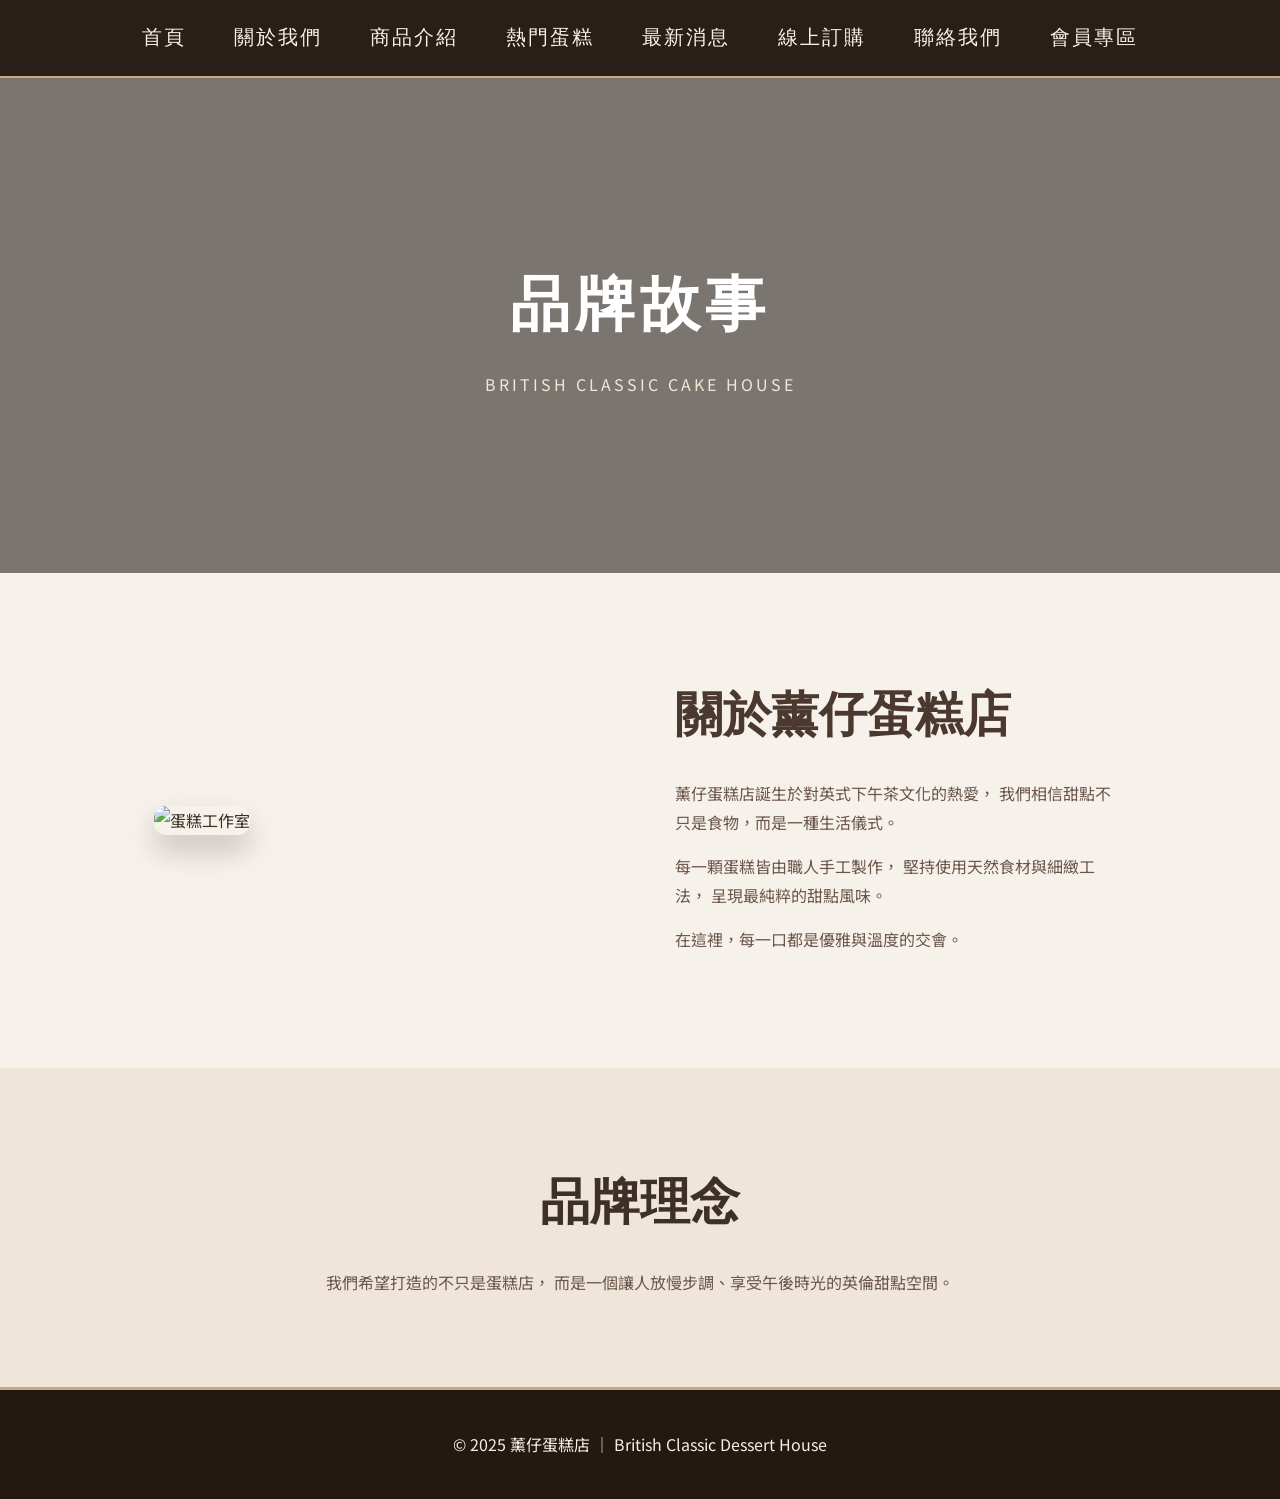
==== CAKE SHOP/about.html @ 468b9545 "Add files via upload 2026-2" ====
<!DOCTYPE html>
<html lang="zh-Hant">
<head>
<meta charset="UTF-8">
<meta name="viewport" content="width=device-width, initial-scale=1.0">

<title>關於我們｜薰仔蛋糕店</title>

<!-- Google Fonts -->
<link rel="preconnect" href="https://fonts.googleapis.com">
<link rel="preconnect" href="https://fonts.gstatic.com" crossorigin>

<link href="https://fonts.googleapis.com/css2?family=Cormorant+Garamond:wght@400;500;600;700&family=Noto+Sans+TC:wght@300;400;500&display=swap" rel="stylesheet">

<style>

/* ===== 全站設定 ===== */

*{
    margin:0;
    padding:0;
    box-sizing:border-box;
}

body{
    background:#f6f1ea;
    color:#3d3028;
    font-family:'Noto Sans TC', sans-serif;
    line-height:1.8;
}

/* ===== NAV（沿用首頁風格） ===== */

nav{
    background:#2a1f18;
    text-align:center;
    padding:20px;
    border-bottom:2px solid #c8a97e;
    position:sticky;
    top:0;
    z-index:999;
}

nav a{
    color:#f8f2eb;
    text-decoration:none;
    margin:0 22px;
    font-family:'Cormorant Garamond', serif;
    font-size:20px;
    letter-spacing:2px;
    transition:0.3s;
}

nav a:hover{
    color:#d8bc94;
}

/* ===== HERO ===== */

.hero{
    height:55vh;
    background:
    linear-gradient(rgba(20,15,10,0.55), rgba(20,15,10,0.55)),
    url('https://images.unsplash.com/photo-1555507036-ab1f4038808a?q=80&w=1600&auto=format&fit=crop')
    center/cover no-repeat;

    display:flex;
    flex-direction:column;
    justify-content:center;
    align-items:center;

    color:white;
    text-align:center;
}

.hero h1{
    font-family:'Cormorant Garamond', serif;
    font-size:60px;
    letter-spacing:5px;
}

.hero p{
    margin-top:10px;
    letter-spacing:3px;
    color:#f2e7d7;
}

/* ===== ABOUT 內容 ===== */

.about{
    padding:100px 12%;
}

.about-container{
    display:flex;
    gap:70px;
    align-items:center;
    flex-wrap:wrap;
}

/* 左圖 */

.about-img{
    flex:1;
}

.about-img img{
    width:100%;
    border-radius:12px;
    box-shadow:0 15px 30px rgba(0,0,0,0.2);
}

/* 右文 */

.about-text{
    flex:1;
}

.about-text h2{
    font-family:'Cormorant Garamond', serif;
    font-size:48px;
    margin-bottom:20px;
    color:#4b382f;
}

.about-text p{
    color:#6b564b;
    margin-bottom:15px;
    font-size:16px;
}

/* ===== 品牌理念 ===== */

.mission{
    background:#efe5d8;
    padding:90px 12%;
    text-align:center;
}

.mission h2{
    font-family:'Cormorant Garamond', serif;
    font-size:50px;
    margin-bottom:20px;
}

.mission p{
    max-width:800px;
    margin:auto;
    color:#6a564b;
}

/* ===== Footer ===== */

footer{
    background:#241912;
    color:#f7efe5;
    text-align:center;
    padding:40px;
    border-top:3px solid #c8a97e;
}

/* ===== RWD ===== */

@media(max-width:768px){

    .about-container{
        flex-direction:column;
    }

    .hero h1{
        font-size:40px;
    }

}

</style>
</head>

<body>

<!-- NAV -->
<nav>
   <a href="index.html">首頁</a>
    <a href="about.html">關於我們</a>
    <a href="products.html">商品介紹</a>
    <a href="hotcake.html">熱門蛋糕</a>
    <a href="news.html">最新消息</a>
    <a href="order.html">線上訂購</a>
    <a href="contact.html">聯絡我們</a>
    <a href="member.html">會員專區</a>
</nav>

<!-- HERO -->
<div class="hero">
    <h1>品牌故事</h1>
    <p>BRITISH CLASSIC CAKE HOUSE</p>
</div>

<!-- ABOUT -->
<section class="about">

    <div class="about-container">

        <div class="about-img">
            <img src="https://images.unsplash.com/photo-1565958011703-44f9829ba187?q=80&w=1200&auto=format&fit=crop" alt="蛋糕工作室">
        </div>

        <div class="about-text">

            <h2>關於薰仔蛋糕店</h2>

            <p>
                薰仔蛋糕店誕生於對英式下午茶文化的熱愛，
                我們相信甜點不只是食物，而是一種生活儀式。
            </p>

            <p>
                每一顆蛋糕皆由職人手工製作，
                堅持使用天然食材與細緻工法，
                呈現最純粹的甜點風味。
            </p>

            <p>
                在這裡，每一口都是優雅與溫度的交會。
            </p>

        </div>

    </div>

</section>

<!-- MISSION -->
<section class="mission">

    <h2>品牌理念</h2>

    <p>
        我們希望打造的不只是蛋糕店，
        而是一個讓人放慢步調、享受午後時光的英倫甜點空間。
    </p>

</section>

<!-- FOOTER -->
<footer>
    © 2025 薰仔蛋糕店 ｜ British Classic Dessert House
</footer>

</body>
</html>
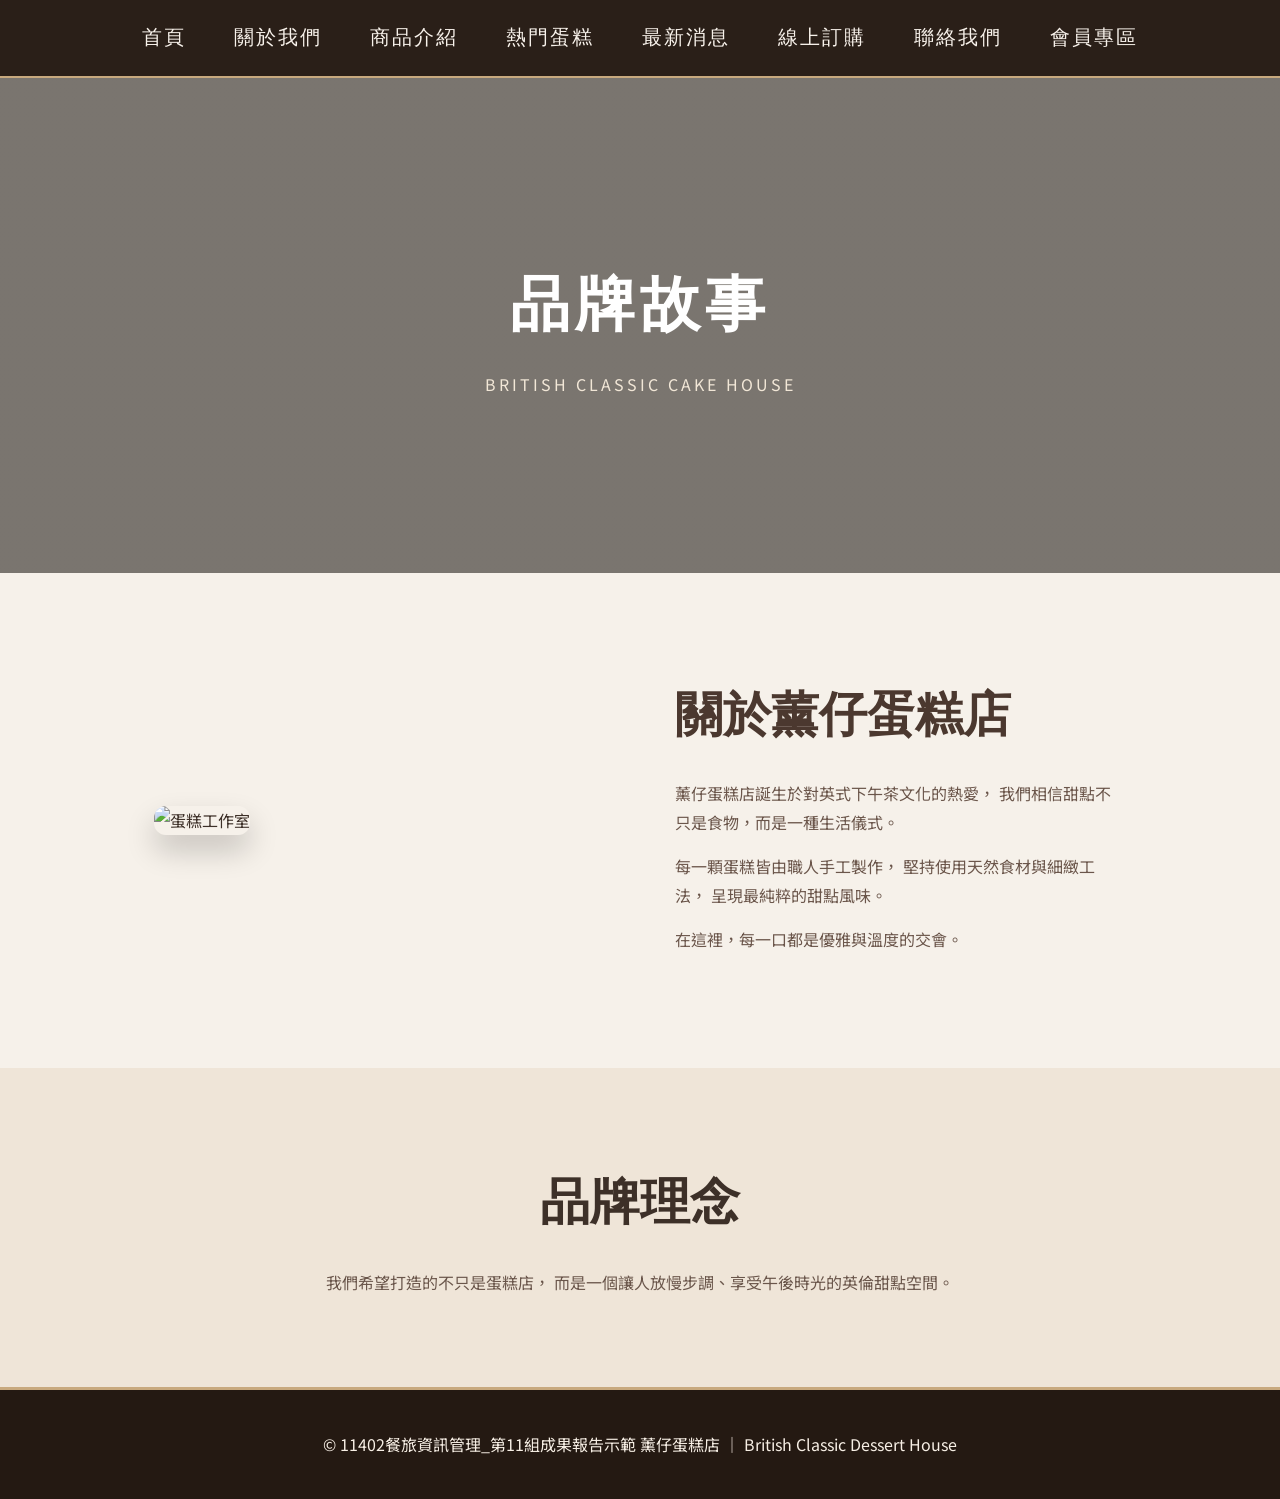
==== commit dd42b921: "Add files via upload 333" ====
--- a/CAKE SHOP/about.html
+++ b/CAKE SHOP/about.html
@@ -244,8 +244,7 @@
 
 <!-- FOOTER -->
 <footer>
-    © 2025 薰仔蛋糕店 ｜ British Classic Dessert House
-</footer>
+© 11402餐旅資訊管理_第11組成果報告示範 薰仔蛋糕店 ｜ British Classic Dessert House </footer>
 
 </body>
 </html>
